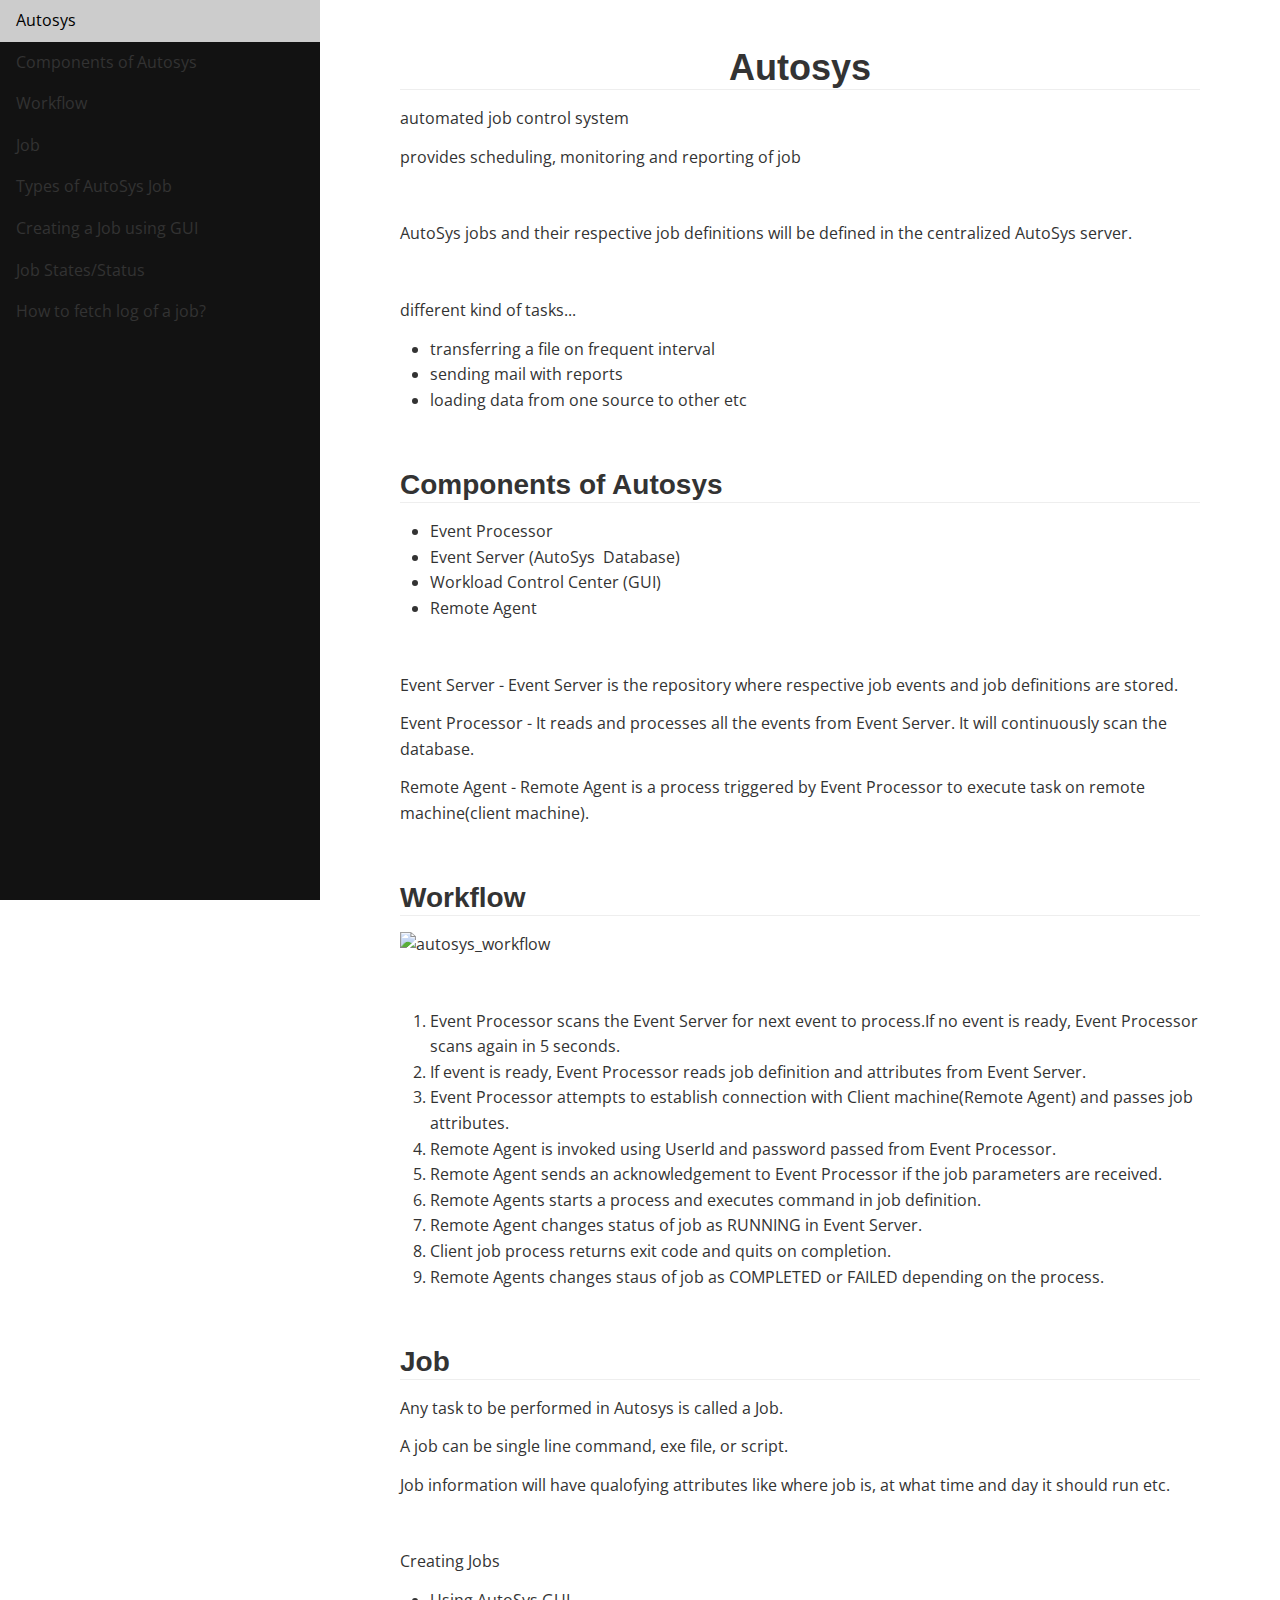
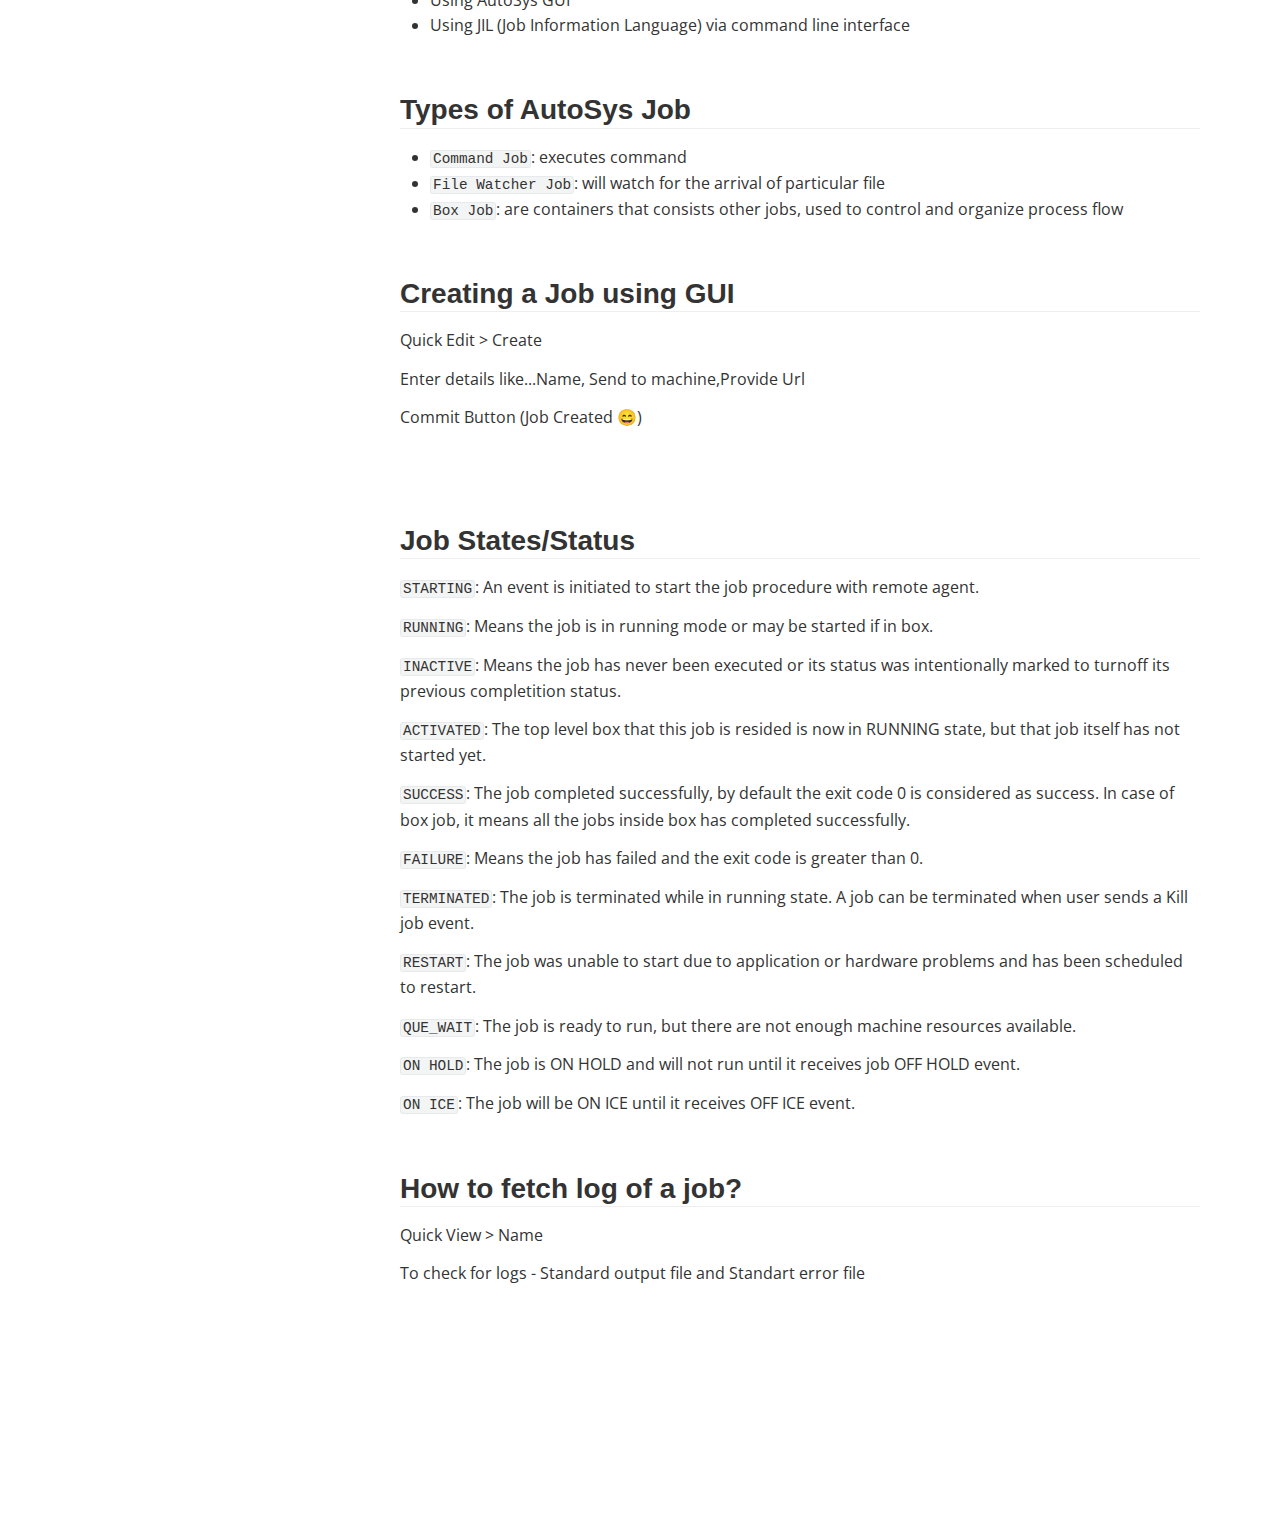
==== Autosys.html @ ccc1a58a "Added AutoSys Notes" ====
<!doctype html>
<html>
<head>
<meta name="viewport" content="width=1024">
<link rel="stylesheet" href="https://www.w3schools.com/w3css/4/w3.css">
<link rel="stylesheet" href="style.css">
<link href='https://fonts.loli.net/css?family=Open+Sans:400italic,700italic,700,400&subset=latin,latin-ext' rel='stylesheet' type='text/css' /><style type='text/css'>html {overflow-x: initial !important;}:root { --bg-color:#ffffff; --text-color:#333333; --select-text-bg-color:#B5D6FC; --select-text-font-color:auto; --monospace:"Lucida Console",Consolas,"Courier",monospace; --title-bar-height:20px; }
.mac-os-11 { --title-bar-height:28px; }
html { font-size: 14px; background-color: var(--bg-color); color: var(--text-color); font-family: "Helvetica Neue", Helvetica, Arial, sans-serif; -webkit-font-smoothing: antialiased; }
body { margin: 0px; padding: 0px; height: auto; inset: 0px; font-size: 1rem; line-height: 1.42857; overflow-x: hidden; background: inherit; tab-size: 4; }
iframe { margin: auto; }
a.url { word-break: break-all; }
a:active, a:hover { outline: 0px; }
.in-text-selection, ::selection { text-shadow: none; background: var(--select-text-bg-color); color: var(--select-text-font-color); }
#write { margin: 0px auto; height: auto; width: inherit; word-break: normal; overflow-wrap: break-word; position: relative; white-space: normal; overflow-x: visible; padding-top: 36px; }
#write.first-line-indent p { text-indent: 2em; }
#write.first-line-indent li p, #write.first-line-indent p * { text-indent: 0px; }
#write.first-line-indent li { margin-left: 2em; }
.for-image #write { padding-left: 8px; padding-right: 8px; }
body.typora-export { padding-left: 30px; padding-right: 30px; }
.typora-export .footnote-line, .typora-export li, .typora-export p { white-space: pre-wrap; }
.typora-export .task-list-item input { pointer-events: none; }
@media screen and (max-width: 500px) {
  body.typora-export { padding-left: 0px; padding-right: 0px; }
  #write { padding-left: 20px; padding-right: 20px; }
  .CodeMirror-sizer { margin-left: 0px !important; }
  .CodeMirror-gutters { display: none !important; }
}
#write li > figure:last-child { margin-bottom: 0.5rem; }
#write ol, #write ul { position: relative; }
img { max-width: 100%; vertical-align: middle; image-orientation: from-image; }
button, input, select, textarea { color: inherit; font: inherit; }
input[type="checkbox"], input[type="radio"] { line-height: normal; padding: 0px; }
*, ::after, ::before { box-sizing: border-box; }
#write h1, #write h2, #write h3, #write h4, #write h5, #write h6, #write p, #write pre { width: inherit; }
#write h1, #write h2, #write h3, #write h4, #write h5, #write h6, #write p { position: relative; }
p { line-height: inherit; }
h1, h2, h3, h4, h5, h6 { break-after: avoid-page; break-inside: avoid; orphans: 4; }
p { orphans: 4; }
h1 { font-size: 2rem; }
h2 { font-size: 1.8rem; }
h3 { font-size: 1.6rem; }
h4 { font-size: 1.4rem; }
h5 { font-size: 1.2rem; }
h6 { font-size: 1rem; }
.md-math-block, .md-rawblock, h1, h2, h3, h4, h5, h6, p { margin-top: 1rem; margin-bottom: 1rem; }
.hidden { display: none; }
.md-blockmeta { color: rgb(204, 204, 204); font-weight: 700; font-style: italic; }
a { cursor: pointer; }
sup.md-footnote { padding: 2px 4px; background-color: rgba(238, 238, 238, 0.7); color: rgb(85, 85, 85); border-radius: 4px; cursor: pointer; }
sup.md-footnote a, sup.md-footnote a:hover { color: inherit; text-transform: inherit; text-decoration: inherit; }
#write input[type="checkbox"] { cursor: pointer; width: inherit; height: inherit; }
figure { overflow-x: auto; margin: 1.2em 0px; max-width: calc(100% + 16px); padding: 0px; }
figure > table { margin: 0px; }
tr { break-inside: avoid; break-after: auto; }
thead { display: table-header-group; }
table { border-collapse: collapse; border-spacing: 0px; width: 100%; overflow: auto; break-inside: auto; text-align: left; }
table.md-table td { min-width: 32px; }
.CodeMirror-gutters { border-right: 0px; background-color: inherit; }
.CodeMirror-linenumber { user-select: none; }
.CodeMirror { text-align: left; }
.CodeMirror-placeholder { opacity: 0.3; }
.CodeMirror pre { padding: 0px 4px; }
.CodeMirror-lines { padding: 0px; }
div.hr:focus { cursor: none; }
#write pre { white-space: pre-wrap; }
#write.fences-no-line-wrapping pre { white-space: pre; }
#write pre.ty-contain-cm { white-space: normal; }
.CodeMirror-gutters { margin-right: 4px; }
.md-fences { font-size: 0.9rem; display: block; break-inside: avoid; text-align: left; overflow: visible; white-space: pre; background: inherit; position: relative !important; }
.md-fences-adv-panel { width: 100%; margin-top: 10px; text-align: center; padding-top: 0px; padding-bottom: 8px; overflow-x: auto; }
#write .md-fences.mock-cm { white-space: pre-wrap; }
.md-fences.md-fences-with-lineno { padding-left: 0px; }
#write.fences-no-line-wrapping .md-fences.mock-cm { white-space: pre; overflow-x: auto; }
.md-fences.mock-cm.md-fences-with-lineno { padding-left: 8px; }
.CodeMirror-line, twitterwidget { break-inside: avoid; }
.footnotes { opacity: 0.8; font-size: 0.9rem; margin-top: 1em; margin-bottom: 1em; }
.footnotes + .footnotes { margin-top: 0px; }
.md-reset { margin: 0px; padding: 0px; border: 0px; outline: 0px; vertical-align: top; background: 0px 0px; text-decoration: none; text-shadow: none; float: none; position: static; width: auto; height: auto; white-space: nowrap; cursor: inherit; -webkit-tap-highlight-color: transparent; line-height: normal; font-weight: 400; text-align: left; box-sizing: content-box; direction: ltr; }
li div { padding-top: 0px; }
blockquote { margin: 1rem 0px; }
li .mathjax-block, li p { margin: 0.5rem 0px; }
li blockquote { margin: 1rem 0px; }
li { margin: 0px; position: relative; }
blockquote > :last-child { margin-bottom: 0px; }
blockquote > :first-child, li > :first-child { margin-top: 0px; }
.footnotes-area { color: rgb(136, 136, 136); margin-top: 0.714rem; padding-bottom: 0.143rem; white-space: normal; }
#write .footnote-line { white-space: pre-wrap; }
@media print {
  body, html { border: 1px solid transparent; height: 99%; break-after: avoid; break-before: avoid; font-variant-ligatures: no-common-ligatures; }
  #write { margin-top: 0px; padding-top: 0px; border-color: transparent !important; }
  .typora-export * { -webkit-print-color-adjust: exact; }
  .typora-export #write { break-after: avoid; }
  .typora-export #write::after { height: 0px; }
  .is-mac table { break-inside: avoid; }
  .typora-export-show-outline .typora-export-sidebar { display: none; }
}
.footnote-line { margin-top: 0.714em; font-size: 0.7em; }
a img, img a { cursor: pointer; }
pre.md-meta-block { font-size: 0.8rem; min-height: 0.8rem; white-space: pre-wrap; background: rgb(204, 204, 204); display: block; overflow-x: hidden; }
p > .md-image:only-child:not(.md-img-error) img, p > img:only-child { display: block; margin: auto; }
#write.first-line-indent p > .md-image:only-child:not(.md-img-error) img { left: -2em; position: relative; }
p > .md-image:only-child { display: inline-block; width: 100%; }
#write .MathJax_Display { margin: 0.8em 0px 0px; }
.md-math-block { width: 100%; }
.md-math-block:not(:empty)::after { display: none; }
.MathJax_ref { fill: currentcolor; }
[contenteditable="true"]:active, [contenteditable="true"]:focus, [contenteditable="false"]:active, [contenteditable="false"]:focus { outline: 0px; box-shadow: none; }
.md-task-list-item { position: relative; list-style-type: none; }
.task-list-item.md-task-list-item { padding-left: 0px; }
.md-task-list-item > input { position: absolute; top: 0px; left: 0px; margin-left: -1.2em; margin-top: calc(1em - 10px); border: none; }
.math { font-size: 1rem; }
.md-toc { min-height: 3.58rem; position: relative; font-size: 0.9rem; border-radius: 10px; }
.md-toc-content { position: relative; margin-left: 0px; }
.md-toc-content::after, .md-toc::after { display: none; }
.md-toc-item { display: block; color: rgb(65, 131, 196); }
.md-toc-item a { text-decoration: none; }
.md-toc-inner:hover { text-decoration: underline; }
.md-toc-inner { display: inline-block; cursor: pointer; }
.md-toc-h1 .md-toc-inner { margin-left: 0px; font-weight: 700; }
.md-toc-h2 .md-toc-inner { margin-left: 2em; }
.md-toc-h3 .md-toc-inner { margin-left: 4em; }
.md-toc-h4 .md-toc-inner { margin-left: 6em; }
.md-toc-h5 .md-toc-inner { margin-left: 8em; }
.md-toc-h6 .md-toc-inner { margin-left: 10em; }
@media screen and (max-width: 48em) {
  .md-toc-h3 .md-toc-inner { margin-left: 3.5em; }
  .md-toc-h4 .md-toc-inner { margin-left: 5em; }
  .md-toc-h5 .md-toc-inner { margin-left: 6.5em; }
  .md-toc-h6 .md-toc-inner { margin-left: 8em; }
}
a.md-toc-inner { font-size: inherit; font-style: inherit; font-weight: inherit; line-height: inherit; }
.footnote-line a:not(.reversefootnote) { color: inherit; }
.md-attr { display: none; }
.md-fn-count::after { content: "."; }
code, pre, samp, tt { font-family: var(--monospace); }
kbd { margin: 0px 0.1em; padding: 0.1em 0.6em; font-size: 0.8em; color: rgb(36, 39, 41); background: rgb(255, 255, 255); border: 1px solid rgb(173, 179, 185); border-radius: 3px; box-shadow: rgba(12, 13, 14, 0.2) 0px 1px 0px, rgb(255, 255, 255) 0px 0px 0px 2px inset; white-space: nowrap; vertical-align: middle; }
.md-comment { color: rgb(162, 127, 3); opacity: 0.8; font-family: var(--monospace); }
code { text-align: left; vertical-align: initial; }
a.md-print-anchor { white-space: pre !important; border-width: initial !important; border-style: none !important; border-color: initial !important; display: inline-block !important; position: absolute !important; width: 1px !important; right: 0px !important; outline: 0px !important; background: 0px 0px !important; text-decoration: initial !important; text-shadow: initial !important; }
.os-windows.monocolor-emoji .md-emoji { font-family: "Segoe UI Symbol", sans-serif; }
.md-diagram-panel > svg { max-width: 100%; }
[lang="flow"] svg, [lang="mermaid"] svg { max-width: 100%; height: auto; }
[lang="mermaid"] .node text { font-size: 1rem; }
table tr th { border-bottom: 0px; }
video { max-width: 100%; display: block; margin: 0px auto; }
iframe { max-width: 100%; width: 100%; border: none; }
.highlight td, .highlight tr { border: 0px; }
mark { background: rgb(255, 255, 0); color: rgb(0, 0, 0); }
.md-html-inline .md-plain, .md-html-inline strong, mark .md-inline-math, mark strong { color: inherit; }
.md-expand mark .md-meta { opacity: 0.3 !important; }
mark .md-meta { color: rgb(0, 0, 0); }
@media print {
  .typora-export h1, .typora-export h2, .typora-export h3, .typora-export h4, .typora-export h5, .typora-export h6 { break-inside: avoid; }
}
.md-diagram-panel .messageText { stroke: none !important; }
.md-diagram-panel .start-state { fill: var(--node-fill); }
.md-diagram-panel .edgeLabel rect { opacity: 1 !important; }
.md-require-zoom-fix { height: auto; margin-top: 16px; margin-bottom: 16px; }
.md-require-zoom-fix foreignobject { font-size: var(--mermaid-font-zoom); }
.md-fences.md-fences-math { font-size: 1em; }
.md-fences-advanced:not(.md-focus) { padding: 0px; white-space: nowrap; border: 0px; }
.md-fences-advanced:not(.md-focus) { background: inherit; }
.typora-export-show-outline .typora-export-content { max-width: 1440px; margin: auto; display: flex; flex-direction: row; }
.typora-export-sidebar { width: 300px; font-size: 0.8rem; margin-top: 80px; margin-right: 18px; }
.typora-export-show-outline #write { --webkit-flex:2; flex: 2 1 0%; }
.typora-export-sidebar .outline-content { position: fixed; top: 0px; max-height: 100%; overflow: hidden auto; padding-bottom: 30px; padding-top: 60px; width: 300px; }
@media screen and (max-width: 1024px) {
  .typora-export-sidebar, .typora-export-sidebar .outline-content { width: 240px; }
}
@media screen and (max-width: 800px) {
  .typora-export-sidebar { display: none; }
}
.outline-content li, .outline-content ul { margin-left: 0px; margin-right: 0px; padding-left: 0px; padding-right: 0px; list-style: none; }
.outline-content ul { margin-top: 0px; margin-bottom: 0px; }
.outline-content strong { font-weight: 400; }
.outline-expander { width: 1rem; height: 1.42857rem; position: relative; display: table-cell; vertical-align: middle; cursor: pointer; padding-left: 4px; }
.outline-expander::before { content: ""; position: relative; font-family: Ionicons; display: inline-block; font-size: 8px; vertical-align: middle; }
.outline-item { padding-top: 3px; padding-bottom: 3px; cursor: pointer; }
.outline-expander:hover::before { content: ""; }
.outline-h1 > .outline-item { padding-left: 0px; }
.outline-h2 > .outline-item { padding-left: 1em; }
.outline-h3 > .outline-item { padding-left: 2em; }
.outline-h4 > .outline-item { padding-left: 3em; }
.outline-h5 > .outline-item { padding-left: 4em; }
.outline-h6 > .outline-item { padding-left: 5em; }
.outline-label { cursor: pointer; display: table-cell; vertical-align: middle; text-decoration: none; color: inherit; }
.outline-label:hover { text-decoration: underline; }
.outline-item:hover { border-color: rgb(245, 245, 245); background-color: var(--item-hover-bg-color); }
.outline-item:hover { margin-left: -28px; margin-right: -28px; border-left: 28px solid transparent; border-right: 28px solid transparent; }
.outline-item-single .outline-expander::before, .outline-item-single .outline-expander:hover::before { display: none; }
.outline-item-open > .outline-item > .outline-expander::before { content: ""; }
.outline-children { display: none; }
.info-panel-tab-wrapper { display: none; }
.outline-item-open > .outline-children { display: block; }
.typora-export .outline-item { padding-top: 1px; padding-bottom: 1px; }
.typora-export .outline-item:hover { margin-right: -8px; border-right: 8px solid transparent; }
.typora-export .outline-expander::before { content: "+"; font-family: inherit; top: -1px; }
.typora-export .outline-expander:hover::before, .typora-export .outline-item-open > .outline-item > .outline-expander::before { content: "−"; }
.typora-export-collapse-outline .outline-children { display: none; }
.typora-export-collapse-outline .outline-item-open > .outline-children, .typora-export-no-collapse-outline .outline-children { display: block; }
.typora-export-no-collapse-outline .outline-expander::before { content: "" !important; }
.typora-export-show-outline .outline-item-active > .outline-item .outline-label { font-weight: 700; }
.md-inline-math-container mjx-container { zoom: 0.95; }


:root {
    --side-bar-bg-color: #fafafa;
    --control-text-color: #777;
}

@include-when-export url(https://fonts.loli.net/css?family=Open+Sans:400italic,700italic,700,400&subset=latin,latin-ext);

/* open-sans-regular - latin-ext_latin */
  /* open-sans-italic - latin-ext_latin */
    /* open-sans-700 - latin-ext_latin */
    /* open-sans-700italic - latin-ext_latin */
  html {
    font-size: 16px;
    -webkit-font-smoothing: antialiased;
}

body {
    font-family: "Open Sans","Clear Sans", "Helvetica Neue", Helvetica, Arial, 'Segoe UI Emoji', sans-serif;
    color: rgb(51, 51, 51);
    line-height: 1.6;
}

#write {
    max-width: 860px;
  	margin: 0 auto;
  	padding: 30px;
    padding-bottom: 100px;
}

@media only screen and (min-width: 1400px) {
	#write {
		max-width: 1024px;
	}
}

@media only screen and (min-width: 1800px) {
	#write {
		max-width: 1200px;
	}
}

#write > ul:first-child,
#write > ol:first-child{
    margin-top: 30px;
}

a {
    color: #4183C4;
}
h1,
h2,
h3,
h4,
h5,
h6 {
    position: relative;
    margin-top: 1rem;
    margin-bottom: 1rem;
    font-weight: bold;
    line-height: 1.4;
    cursor: text;
}
h1:hover a.anchor,
h2:hover a.anchor,
h3:hover a.anchor,
h4:hover a.anchor,
h5:hover a.anchor,
h6:hover a.anchor {
    text-decoration: none;
}
h1 tt,
h1 code {
    font-size: inherit;
}
h2 tt,
h2 code {
    font-size: inherit;
}
h3 tt,
h3 code {
    font-size: inherit;
}
h4 tt,
h4 code {
    font-size: inherit;
}
h5 tt,
h5 code {
    font-size: inherit;
}
h6 tt,
h6 code {
    font-size: inherit;
}
h1 {
    font-size: 2.25em;
    line-height: 1.2;
    border-bottom: 1px solid #eee;
}
h2 {
    font-size: 1.75em;
    line-height: 1.225;
    border-bottom: 1px solid #eee;
}

/*@media print {
    .typora-export h1,
    .typora-export h2 {
        border-bottom: none;
        padding-bottom: initial;
    }

    .typora-export h1::after,
    .typora-export h2::after {
        content: "";
        display: block;
        height: 100px;
        margin-top: -96px;
        border-top: 1px solid #eee;
    }
}*/

h3 {
    font-size: 1.5em;
    line-height: 1.43;
}
h4 {
    font-size: 1.25em;
}
h5 {
    font-size: 1em;
}
h6 {
   font-size: 1em;
    color: #777;
}
p,
blockquote,
ul,
ol,
dl,
table{
    margin: 0.8em 0;
}
li>ol,
li>ul {
    margin: 0 0;
}
hr {
    height: 2px;
    padding: 0;
    margin: 16px 0;
    background-color: #e7e7e7;
    border: 0 none;
    overflow: hidden;
    box-sizing: content-box;
}

li p.first {
    display: inline-block;
}
ul,
ol {
    padding-left: 30px;
}
ul:first-child,
ol:first-child {
    margin-top: 0;
}
ul:last-child,
ol:last-child {
    margin-bottom: 0;
}
blockquote {
    border-left: 4px solid #dfe2e5;
    padding: 0 15px;
    color: #777777;
}
blockquote blockquote {
    padding-right: 0;
}
table {
    padding: 0;
    word-break: initial;
}
table tr {
    border: 1px solid #dfe2e5;
    margin: 0;
    padding: 0;
}
table tr:nth-child(2n),
thead {
    background-color: #f8f8f8;
}
table th {
    font-weight: bold;
    border: 1px solid #dfe2e5;
    border-bottom: 0;
    margin: 0;
    padding: 6px 13px;
}
table td {
    border: 1px solid #dfe2e5;
    margin: 0;
    padding: 6px 13px;
}
table th:first-child,
table td:first-child {
    margin-top: 0;
}
table th:last-child,
table td:last-child {
    margin-bottom: 0;
}

.CodeMirror-lines {
    padding-left: 4px;
}

.code-tooltip {
    box-shadow: 0 1px 1px 0 rgba(0,28,36,.3);
    border-top: 1px solid #eef2f2;
}

.md-fences,
code,
tt {
    border: 1px solid #e7eaed;
    background-color: #f8f8f8;
    border-radius: 3px;
    padding: 0;
    padding: 2px 4px 0px 4px;
    font-size: 0.9em;
}

code {
    background-color: #f3f4f4;
    padding: 0 2px 0 2px;
}

.md-fences {
    margin-bottom: 15px;
    margin-top: 15px;
    padding-top: 8px;
    padding-bottom: 6px;
}


.md-task-list-item > input {
  margin-left: -1.3em;
}

@media print {
    html {
        font-size: 13px;
    }
    table,
    pre {
        page-break-inside: avoid;
    }
    pre {
        word-wrap: break-word;
    }
}

.md-fences {
	background-color: #f8f8f8;
}
#write pre.md-meta-block {
	padding: 1rem;
    font-size: 85%;
    line-height: 1.45;
    background-color: #f7f7f7;
    border: 0;
    border-radius: 3px;
    color: #777777;
    margin-top: 0 !important;
}

.mathjax-block>.code-tooltip {
	bottom: .375rem;
}

.md-mathjax-midline {
    background: #fafafa;
}

#write>h3.md-focus:before{
	left: -1.5625rem;
	top: .375rem;
}
#write>h4.md-focus:before{
	left: -1.5625rem;
	top: .285714286rem;
}
#write>h5.md-focus:before{
	left: -1.5625rem;
	top: .285714286rem;
}
#write>h6.md-focus:before{
	left: -1.5625rem;
	top: .285714286rem;
}
.md-image>.md-meta {
    /*border: 1px solid #ddd;*/
    border-radius: 3px;
    padding: 2px 0px 0px 4px;
    font-size: 0.9em;
    color: inherit;
}

.md-tag {
    color: #a7a7a7;
    opacity: 1;
}

.md-toc { 
    margin-top:20px;
    padding-bottom:20px;
}

.sidebar-tabs {
    border-bottom: none;
}

#typora-quick-open {
    border: 1px solid #ddd;
    background-color: #f8f8f8;
}

#typora-quick-open-item {
    background-color: #FAFAFA;
    border-color: #FEFEFE #e5e5e5 #e5e5e5 #eee;
    border-style: solid;
    border-width: 1px;
}

/** focus mode */
.on-focus-mode blockquote {
    border-left-color: rgba(85, 85, 85, 0.12);
}

header, .context-menu, .megamenu-content, footer{
    font-family: "Segoe UI", "Arial", sans-serif;
}

.file-node-content:hover .file-node-icon,
.file-node-content:hover .file-node-open-state{
    visibility: visible;
}

.mac-seamless-mode #typora-sidebar {
    background-color: #fafafa;
    background-color: var(--side-bar-bg-color);
}

.md-lang {
    color: #b4654d;
}

/*.html-for-mac {
    --item-hover-bg-color: #E6F0FE;
}*/

#md-notification .btn {
    border: 0;
}

.dropdown-menu .divider {
    border-color: #e5e5e5;
    opacity: 0.4;
}

.ty-preferences .window-content {
    background-color: #fafafa;
}

.ty-preferences .nav-group-item.active {
    color: white;
    background: #999;
}

.menu-item-container a.menu-style-btn {
    background-color: #f5f8fa;
    background-image: linear-gradient( 180deg , hsla(0, 0%, 100%, 0.8), hsla(0, 0%, 100%, 0)); 
}



mjx-container[jax="SVG"] {
  direction: ltr;
}

mjx-container[jax="SVG"] > svg {
  overflow: visible;
  min-height: 1px;
  min-width: 1px;
}

mjx-container[jax="SVG"] > svg a {
  fill: blue;
  stroke: blue;
}

mjx-assistive-mml {
  position: absolute !important;
  top: 0px;
  left: 0px;
  clip: rect(1px, 1px, 1px, 1px);
  padding: 1px 0px 0px 0px !important;
  border: 0px !important;
  display: block !important;
  width: auto !important;
  overflow: hidden !important;
  -webkit-touch-callout: none;
  -webkit-user-select: none;
  -khtml-user-select: none;
  -moz-user-select: none;
  -ms-user-select: none;
  user-select: none;
}

mjx-assistive-mml[display="block"] {
  width: 100% !important;
}

mjx-container[jax="SVG"][display="true"] {
  display: block;
  text-align: center;
  margin: 1em 0;
}

mjx-container[jax="SVG"][display="true"][width="full"] {
  display: flex;
}

mjx-container[jax="SVG"][justify="left"] {
  text-align: left;
}

mjx-container[jax="SVG"][justify="right"] {
  text-align: right;
}

g[data-mml-node="merror"] > g {
  fill: red;
  stroke: red;
}

g[data-mml-node="merror"] > rect[data-background] {
  fill: yellow;
  stroke: none;
}

g[data-mml-node="mtable"] > line[data-line], svg[data-table] > g > line[data-line] {
  stroke-width: 70px;
  fill: none;
}

g[data-mml-node="mtable"] > rect[data-frame], svg[data-table] > g > rect[data-frame] {
  stroke-width: 70px;
  fill: none;
}

g[data-mml-node="mtable"] > .mjx-dashed, svg[data-table] > g > .mjx-dashed {
  stroke-dasharray: 140;
}

g[data-mml-node="mtable"] > .mjx-dotted, svg[data-table] > g > .mjx-dotted {
  stroke-linecap: round;
  stroke-dasharray: 0,140;
}

g[data-mml-node="mtable"] > g > svg {
  overflow: visible;
}

[jax="SVG"] mjx-tool {
  display: inline-block;
  position: relative;
  width: 0;
  height: 0;
}

[jax="SVG"] mjx-tool > mjx-tip {
  position: absolute;
  top: 0;
  left: 0;
}

mjx-tool > mjx-tip {
  display: inline-block;
  padding: .2em;
  border: 1px solid #888;
  font-size: 70%;
  background-color: #F8F8F8;
  color: black;
  box-shadow: 2px 2px 5px #AAAAAA;
}

g[data-mml-node="maction"][data-toggle] {
  cursor: pointer;
}

mjx-status {
  display: block;
  position: fixed;
  left: 1em;
  bottom: 1em;
  min-width: 25%;
  padding: .2em .4em;
  border: 1px solid #888;
  font-size: 90%;
  background-color: #F8F8F8;
  color: black;
}

foreignObject[data-mjx-xml] {
  font-family: initial;
  line-height: normal;
  overflow: visible;
}

mjx-container[jax="SVG"] path[data-c], mjx-container[jax="SVG"] use[data-c] {
  stroke-width: 3;
}

g[data-mml-node="xypic"] path {
  stroke-width: inherit;
}

.MathJax g[data-mml-node="xypic"] path {
  stroke-width: inherit;
}

</style><title>Autosys</title>
</head>
<body class='typora-export'><div class='typora-export-content'>
<div id='write'  class=''><h1 id='autosys'><span>Autosys</span></h1><p><span>automated job control system</span></p><p><span>provides scheduling, monitoring and reporting of job</span></p><p>&nbsp;</p><p><span>AutoSys jobs and their respective job definitions will be defined in the centralized AutoSys server.</span></p><p>&nbsp;</p><p><span>different kind of tasks...</span></p><ul><li><span>transferring a file on frequent interval</span></li><li><span>sending mail with reports</span></li><li><span>loading data from one source to other etc</span></li></ul><p>&nbsp;</p><h2 id='components-of-autosys'><span>Components of Autosys</span></h2><ul><li><span>Event Processor</span></li><li><span>Event Server (AutoSys  Database)</span></li><li><span>Workload Control Center (GUI)</span></li><li><span>Remote Agent</span></li></ul><p>&nbsp;</p><p><span>Event Server - Event Server is the repository where respective job events and job definitions are stored.</span></p><p><span>Event Processor - It reads and processes all the events from Event Server. It will continuously scan the database.</span></p><p><span>Remote Agent - Remote Agent is a process triggered by Event Processor to execute task on remote machine(client machine).</span></p><p>&nbsp;</p><h2 id='workflow'><span>Workflow</span></h2><p><img src="images/autosys_workflow.gif" referrerpolicy="no-referrer" alt="autosys_workflow"></p><p>&nbsp;</p><ol start='' ><li><span>Event Processor scans the Event Server for next event to process.If no event is ready, Event Processor scans again in 5 seconds.</span></li><li><span>If event is ready, Event Processor reads job definition and attributes from Event Server.</span></li><li><span>Event Processor attempts to establish connection with Client machine(Remote Agent) and passes job attributes.</span></li><li><span>Remote Agent is invoked using UserId and password passed from Event Processor.</span></li><li><span>Remote Agent sends an acknowledgement to Event Processor if the job parameters are received.</span></li><li><span>Remote Agents starts a process and executes command in job definition.</span></li><li><span>Remote Agent changes status of job as RUNNING in Event Server.</span></li><li><span>Client job process returns exit code and quits on completion.</span></li><li><span>Remote Agents changes staus of job as COMPLETED or FAILED depending on the process.</span></li></ol><p>&nbsp;</p><h2 id='job'><span>Job</span></h2><p><span>Any task to be performed in Autosys is called a Job.</span></p><p><span>A job can be single line command, exe file, or script.</span></p><p><span>Job information will have qualofying attributes like where job is, at what time and day it should run etc.</span></p><p>&nbsp;</p><p><span>Creating Jobs</span></p><ul><li><span>Using AutoSys GUI</span></li><li><span>Using JIL (Job Information Language) via command line interface</span></li></ul><p>&nbsp;</p><h2 id='types-of-autosys-job'><span>Types of AutoSys Job</span></h2><ul><li><code>Command Job</code><span>: executes command</span></li><li><code>File Watcher Job</code><span>: will watch for the arrival of particular file</span></li><li><code>Box Job</code><span>: are containers that consists other jobs, used to control and organize process flow</span></li></ul><p>&nbsp;</p><h2 id='creating-a-job-using-gui'><span>Creating a Job using GUI</span></h2><p><span>Quick Edit &gt; Create</span></p><p><span>Enter details like...Name, Send to machine,Provide Url</span></p><p><span>Commit Button (Job Created </span>😄<span>)</span></p><p>&nbsp;</p><p>&nbsp;</p><h2 id='job-statesstatus'><span>Job States/Status</span></h2><p><code>STARTING</code><span>: An event is initiated to start the job procedure with remote agent.</span></p><p><code>RUNNING</code><span>: Means the job is in running mode or may be started if in box.</span></p><p><code>INACTIVE</code><span>: Means the job has never been executed or its status was intentionally marked to turnoff its previous completition status.</span></p><p><code>ACTIVATED</code><span>: The top level box that this job is resided is now in RUNNING state, but that job itself has not started yet.</span></p><p><code>SUCCESS</code><span>: The job completed successfully, by default the exit code 0 is considered as success. In case of box job, it means all the jobs inside box has completed successfully.</span></p><p><code>FAILURE</code><span>: Means the job has failed and the exit code is greater than 0.</span></p><p><code>TERMINATED</code><span>: The job is terminated while in running state. A job can be terminated when user sends a Kill job event.</span></p><p><code>RESTART</code><span>: The job was unable to start due to application or hardware problems and has been scheduled to restart.</span></p><p><code>QUE_WAIT</code><span>: The job is ready to run, but there are not enough machine resources available.</span></p><p><code>ON HOLD</code><span>: The job is ON HOLD and will not run until it receives job OFF HOLD event.</span></p><p><code>ON ICE</code><span>: The job will be ON ICE until it receives OFF ICE event.</span></p><p>&nbsp;</p><h2 id='how-to-fetch-log-of-a-job'><span>How to fetch log of a job?</span></h2><p><span>Quick View &gt; Name</span></p><p><span>To check for logs - Standard output file and Standart error file</span></p><p>&nbsp;</p><p>&nbsp;</p><p>&nbsp;</p></div></div>
<script>





let pageHeading = document.getElementsByTagName('h1')[0];
pageHeading.classList.add('w3-center');


    

let sideBar = document.createElement('div');
sideBar.classList.add('w3-sidebar');
sideBar.style.backgroundColor = '#121212';
sideBar.classList.add('w3-bar-block');
sideBar.style.width = "25%";
let bodyTags = document.body.getElementsByTagName("*");

let topicLink = document.createElement('a');
    topicLink.classList.add('w3-bar-item');
    topicLink.classList.add('w3-button');
    topicLink.innerText = pageHeading.innerText;
    topicLink.href='#';
    sideBar.appendChild(topicLink);

for(let i=0; i<bodyTags.length; i++){

  if(bodyTags[i].tagName=='H2'){
    let topicLink = document.createElement('a');
    topicLink.classList.add('w3-bar-item');
    topicLink.classList.add('w3-button');
    topicLink.innerText = bodyTags[i].innerText;
    topicLink.href='#' + bodyTags[i].id;
    topicLink.style.backgroundColor = '#121212';
topicLink.style.fontSize = '16px';
    sideBar.appendChild(topicLink);
  }

  if(bodyTags[i].tagName=='H3'){
    let topicLink = document.createElement('a');
    topicLink.classList.add('w3-bar-item');
    topicLink.classList.add('w3-button');

    topicLink.innerText = '• ' + bodyTags[i].innerText;
topicLink.href='#' + bodyTags[i].id;
    topicLink.style.fontStyle = 'italic';
    topicLink.style.fontSize = '12px';
    sideBar.appendChild(topicLink);
  }

}

let bodyContent = document.body.innerHTML;
document.body.innerHTML = '';



let pageContent = document.createElement('div');
pageContent.style.marginLeft = "25%";
pageContent.style.padding = "0px";

pageContent.innerHTML = bodyContent;

document.body.appendChild(sideBar);

document.body.appendChild(pageContent);

document.body.style.padding = "0px";

let codeArea = document.getElementsByTagName('pre');
for(let i=0; i<codeArea.length; i++){

  if(codeArea[i].className == "md-fences md-end-block ty-contain-cm modeLoaded"){

  codeArea[i].id = i.toString();

  let copyDiv = document.createElement('div');
  copyDiv.classList.add('w3-right-align');

  let copyButton = document.createElement('button');
  copyButton.innerText = 'Copy';
  copyButton.classList.add('w3-button');    
  copyButton.classList.add('w3-grey');
  copyButton.classList.add('w3-hover-dark-grey');
  copyButton.classList.add('w3-round-large');

  copyDiv.appendChild(copyButton);
  codeArea[i].before(copyDiv);

  copyButton.onclick = ()=>{
      copyButton.innerText = 'Copied';
      var input = document.createElement('textarea');
      input.innerHTML = codeArea[i].innerText;
      document.body.appendChild(input);
      input.select();
      var result = document.execCommand('copy');
      document.body.removeChild(input);
      
      let tempText = setInterval(()=>{
        clearInterval(tempText);
        copyButton.innerText = 'Copy';
      },500);

      return result;
  }

}
  

}

</script>
</body>
</html>
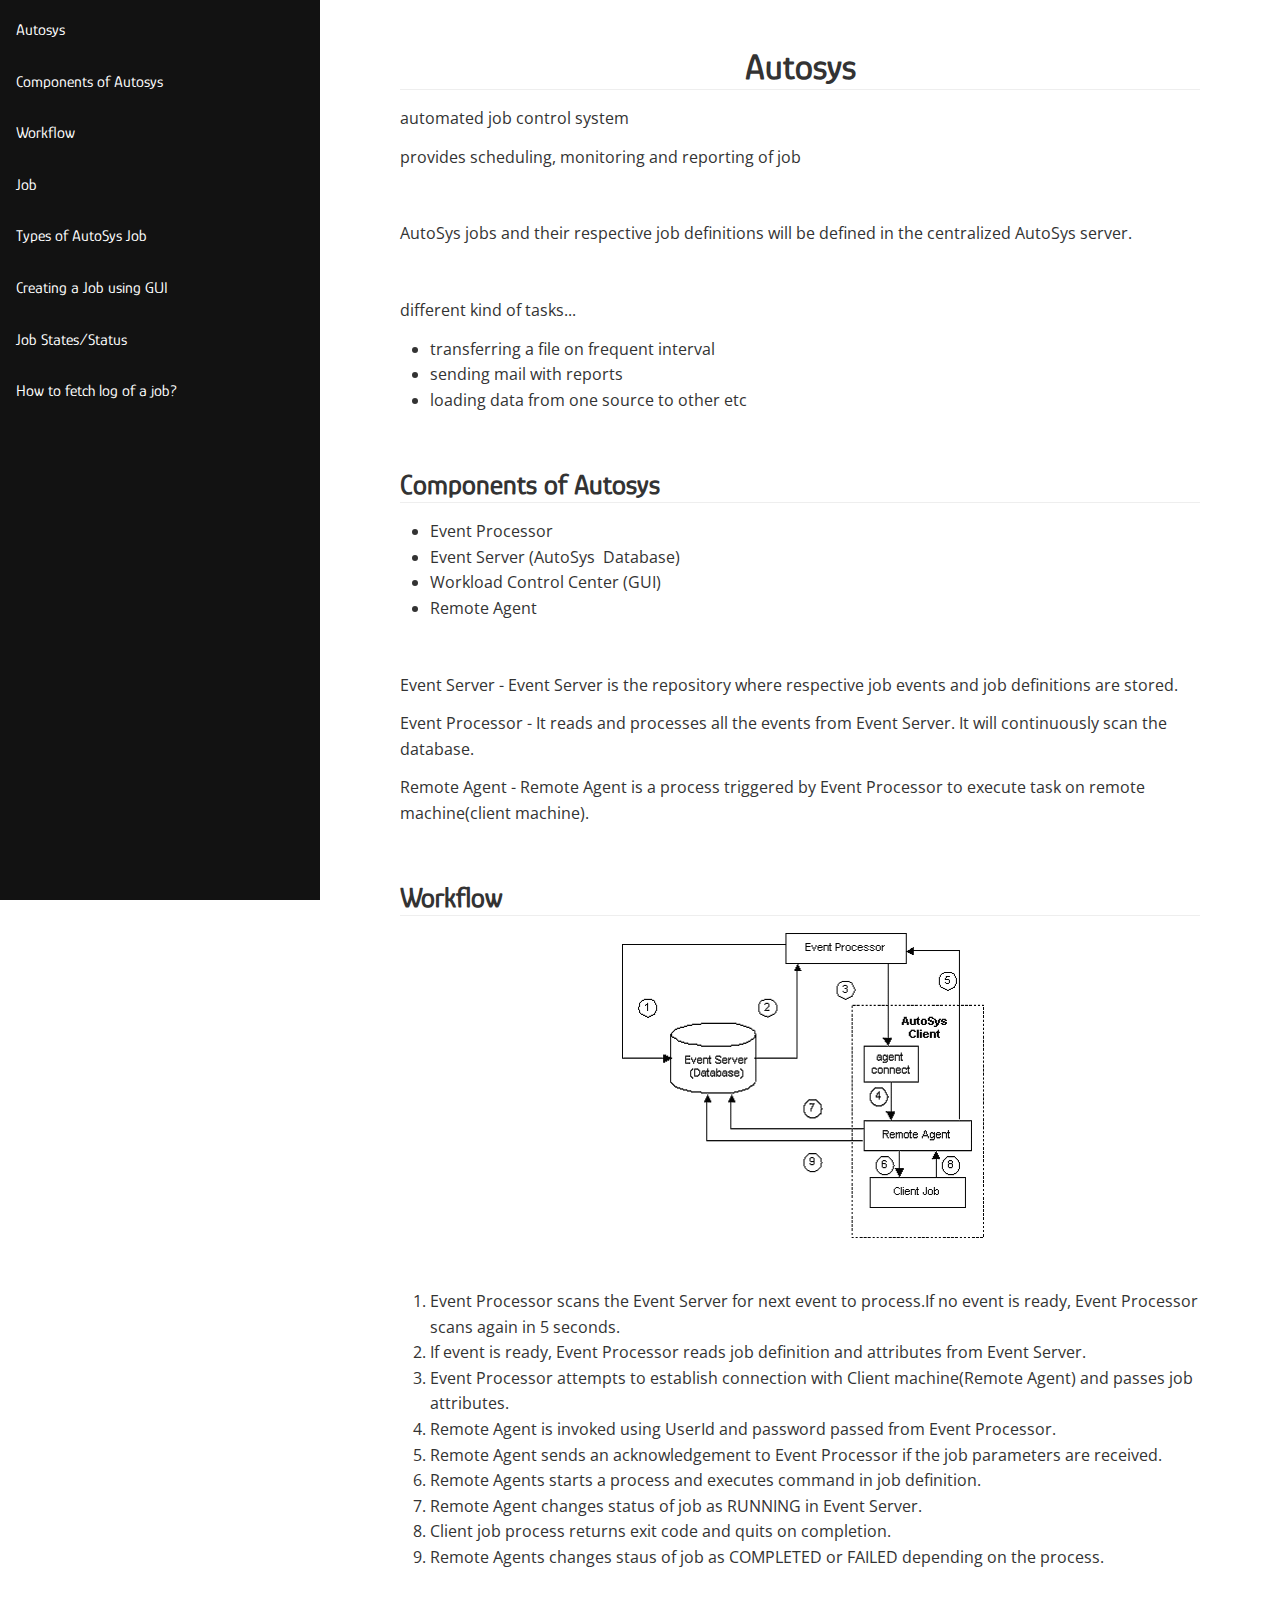
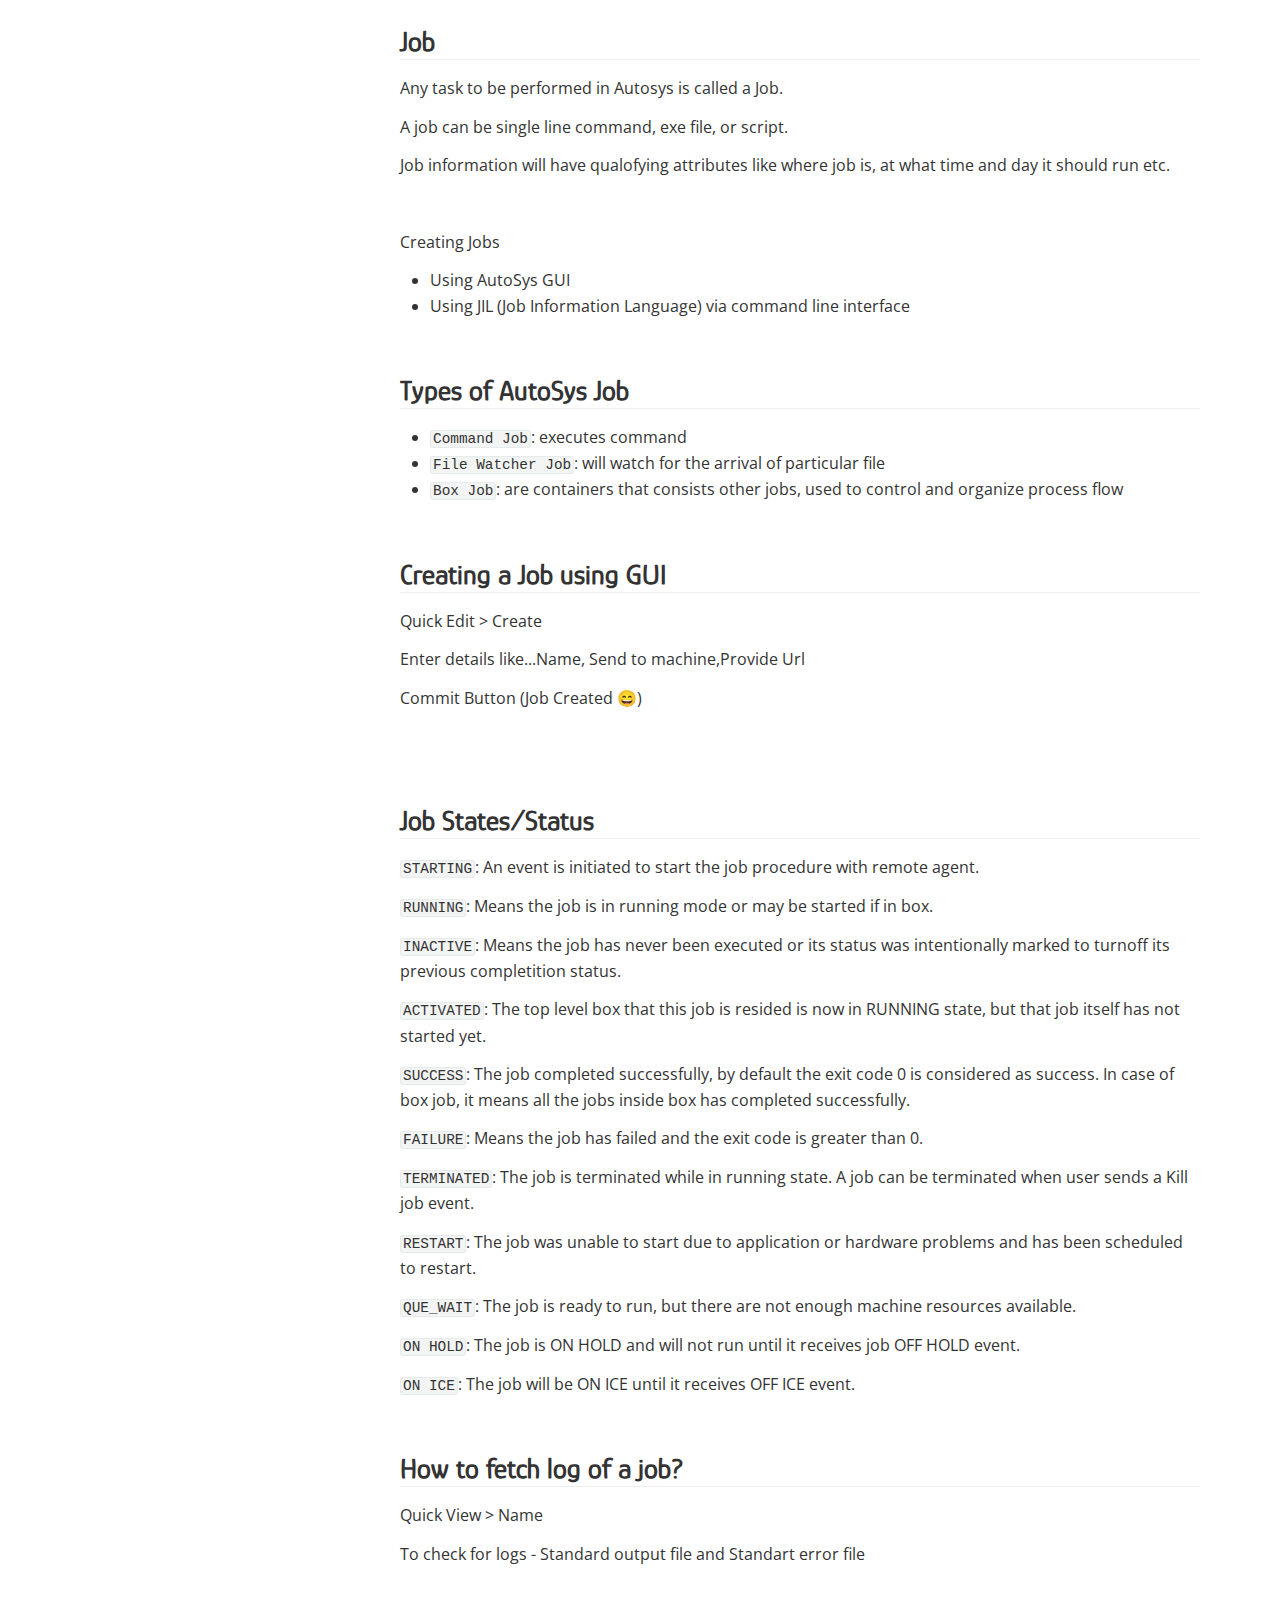
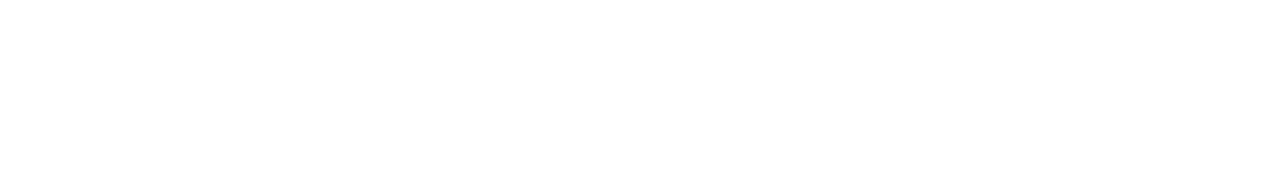
==== commit 969651dd: "Update Autosys.html" ====
--- a/Autosys.html
+++ b/Autosys.html
@@ -3,7 +3,7 @@
 <head>
 <meta name="viewport" content="width=1024">
 <link rel="stylesheet" href="https://www.w3schools.com/w3css/4/w3.css">
-<link rel="stylesheet" href="style.css">
+<link rel="stylesheet" href="./style.css">
 <link href='https://fonts.loli.net/css?family=Open+Sans:400italic,700italic,700,400&subset=latin,latin-ext' rel='stylesheet' type='text/css' /><style type='text/css'>html {overflow-x: initial !important;}:root { --bg-color:#ffffff; --text-color:#333333; --select-text-bg-color:#B5D6FC; --select-text-font-color:auto; --monospace:"Lucida Console",Consolas,"Courier",monospace; --title-bar-height:20px; }
 .mac-os-11 { --title-bar-height:28px; }
 html { font-size: 14px; background-color: var(--bg-color); color: var(--text-color); font-family: "Helvetica Neue", Helvetica, Arial, sans-serif; -webkit-font-smoothing: antialiased; }
--- a/style.css
+++ b/style.css
@@ -0,0 +1,52 @@
+
+
+@font-face {
+    font-family: Glory; src: url('Glory-Regular.ttf');
+}
+
+
+
+
+a{
+    font-family: Glory;
+    font-size: 16px;
+    font-style: bold;
+   
+}
+
+
+
+h1,h2{
+font-family: Glory;
+font-size: 24px;
+    font-style: bold;
+}
+
+
+h2{
+font-family: Glory;
+font-size: 20px;
+    font-style: bold;
+}
+
+
+h4{
+font-family: Glory;
+font-size: 18px;
+    font-style: bold;
+}
+
+
+.w3-bar-item{
+    color:white;
+
+}
+
+
+.w3-button{
+font-family: Glory;
+    font-size: 16px;
+    font-style: bold;
+    margin-top: 10px;
+}
+
